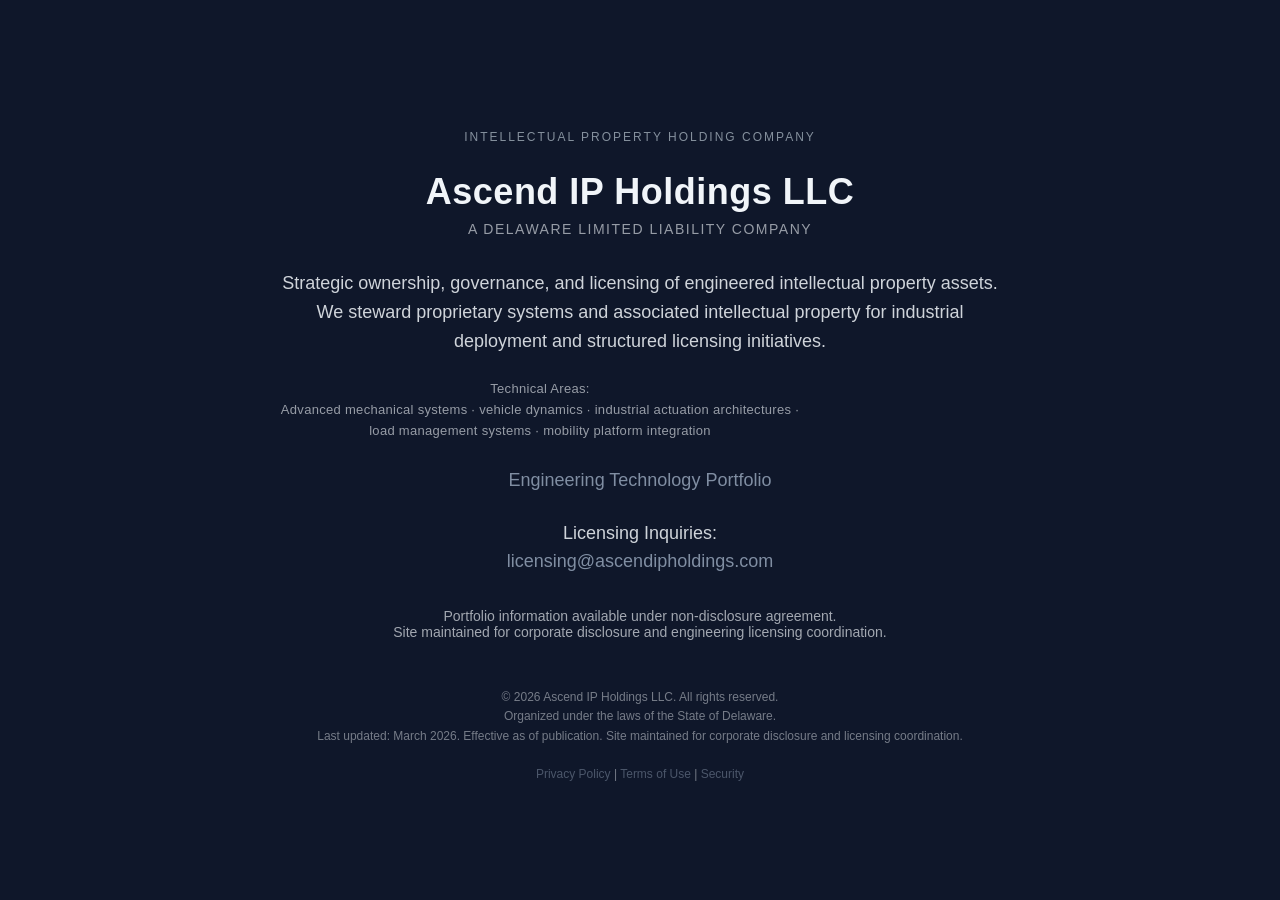
==== index.html @ 420e9a57 "Update index.html" ====
<!DOCTYPE html>
<html lang="en">
    <!--
Ascend IP Holdings LLC
Corporate website for engineering technology portfolio and licensing coordination.

This site provides high-level technical context only.
Detailed engineering materials are available under NDA for qualified OEM and Tier-1 partners.

Contact: licensing@ascendipholdings.com
-->
<head>
<meta charset="UTF-8">
<meta name="viewport" content="width=device-width, initial-scale=1.0">
<title>Ascend IP Holdings LLC</title>
    <link rel="canonical" href="https://ascendipholdings.com/">
    <link rel="icon" href="/favicon.ico">
    <meta name="author" content="Ascend IP Holdings LLC">
    <meta name="description" content="Ascend IP Holdings LLC is a Delaware limited liability company focused on strategic ownership, governance, and licensing of engineered intellectual property assets for industrial deployment.">

<meta property="og:title" content="Ascend IP Holdings LLC">
<meta property="og:description" content="Strategic ownership, governance, and licensing of engineered intellectual property assets.">
<meta property="og:type" content="website">
<meta property="og:url" content="https://ascendipholdings.com">

<meta name="robots" content="index, follow">
    <script type="application/ld+json">
{
 "@context": "https://schema.org",
 "@type": "Organization",
 "name": "Ascend IP Holdings LLC",
 "url": "https://ascendipholdings.com",
 "email": "legal@ascendipholdings.com",
 "description": "Strategic ownership, governance, and licensing of engineered intellectual property assets.",
 "foundingLocation": "Delaware, United States"
}
</script>
<style>
body {
    margin: 0;
    background-color: #0f172a;
    color: #f1f5f9;
    font-family: -apple-system, BlinkMacSystemFont, "Segoe UI", Roboto, Arial, sans-serif;
    display: flex;
    justify-content: center;
    align-items: center;
    height: 100vh;
    text-align: center;
}

.container {
    max-width: 720px;
    padding: 40px 24px;
}

h1 {
    font-size: 36px;
    font-weight: 600;
    margin-bottom: 8px;
    letter-spacing: 0.5px;
}

.subtitle {
    font-size: 14px;
    opacity: 0.6;
    margin-bottom: 32px;
    text-transform: uppercase;
    letter-spacing: 1.5px;
}

p {
    font-size: 18px;
    line-height: 1.6;
    opacity: 0.85;
    margin-bottom: 24px;
}

    .descriptor {
    font-size: 12px;
    letter-spacing: 2px;
    text-transform: uppercase;
    color: #9aa6b2;
    margin-bottom: 10px;
}
    .technical {
    font-size: 13px;
    opacity: 0.6;
    margin-top: 10px;
    letter-spacing: 0.3px;
    max-width: 520px;
}
    
.nda {
    font-size: 14px;
    opacity: 0.65;
    margin-top: 32px;
}

.footer {
    font-size: 12px;
    opacity: 0.45;
    margin-top: 48px;
    line-height: 1.6;
}
 a {
    color: #94a3b8;
    text-decoration: none;
}

a:hover {
    color: #e2e8f0;
    text-decoration: underline;
}   
</style>
</head>
<body>
<div class="container">
    <p class="descriptor">INTELLECTUAL PROPERTY HOLDING COMPANY</p>
    <h1>Ascend IP Holdings LLC</h1>
    <div class="subtitle">A Delaware Limited Liability Company</div>

    <p>
        Strategic ownership, governance, and licensing of engineered intellectual property assets. We steward proprietary systems and associated intellectual property for industrial deployment and structured licensing initiatives.
    </p>
    <!-- Technical domain overview (non-confidential) -->
    <p class="technical">
Technical Areas:<br>
Advanced mechanical systems · vehicle dynamics · industrial actuation architectures · 
load management systems · mobility platform integration
</p>
    <p><a href="technology.html">Engineering Technology Portfolio</a></p>
    <!-- Licensing and engineering evaluation inquiries -->
    <p>
    Licensing Inquiries:<br>
    <a href="mailto:licensing@ascendipholdings.com">licensing@ascendipholdings.com</a>
    </p>

    <div class="nda">
    Portfolio information available under non-disclosure agreement.<br>
    Site maintained for corporate disclosure and engineering licensing coordination.
</div>

    <div class="footer">
© 2026 Ascend IP Holdings LLC. All rights reserved.<br>
Organized under the laws of the State of Delaware.<br>
Last updated: March 2026. Effective as of publication. Site maintained for corporate disclosure and licensing coordination.<br><br>

<a href="/privacy.html">Privacy Policy</a> |
<a href="/terms.html">Terms of Use</a> |
<a href="/.well-known/security.txt">Security</a>
</div>
</div>
</body>
</html>
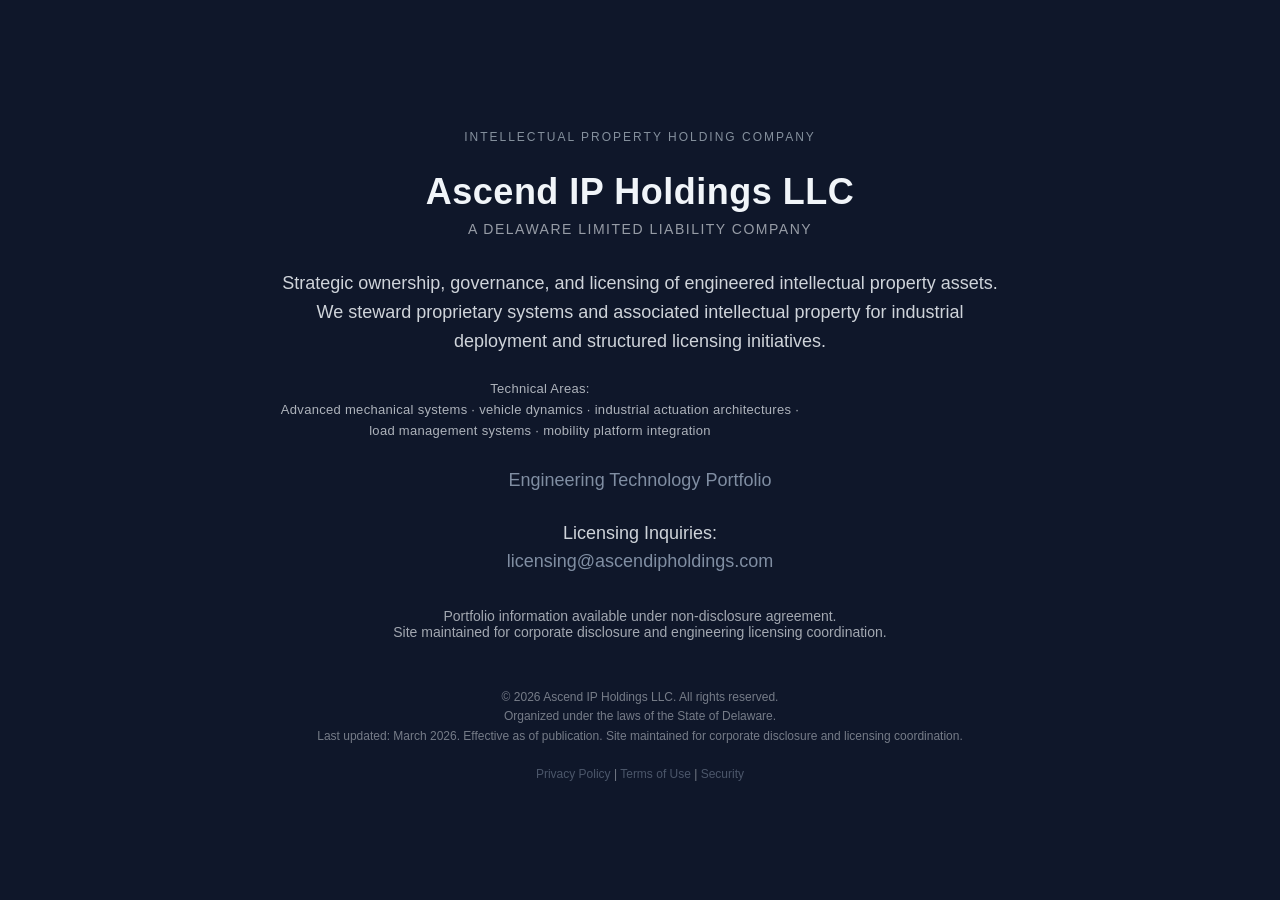
==== commit beb46734: "Update index.html" ====
--- a/index.html
+++ b/index.html
@@ -84,9 +84,10 @@
 }
     .technical {
     font-size: 13px;
-    opacity: 0.6;
+    opacity: 0.7;
     margin-top: 10px;
     letter-spacing: 0.3px;
+    text-align: center;
     max-width: 520px;
 }
     
@@ -124,9 +125,9 @@
     </p>
     <!-- Technical domain overview (non-confidential) -->
     <p class="technical">
-Technical Areas:<br>
-Advanced mechanical systems · vehicle dynamics · industrial actuation architectures · 
-load management systems · mobility platform integration
+     Technical Areas:<br>
+     Advanced mechanical systems · vehicle dynamics · industrial actuation architectures · 
+     load management systems · mobility platform integration
 </p>
     <p><a href="technology.html">Engineering Technology Portfolio</a></p>
     <!-- Licensing and engineering evaluation inquiries -->
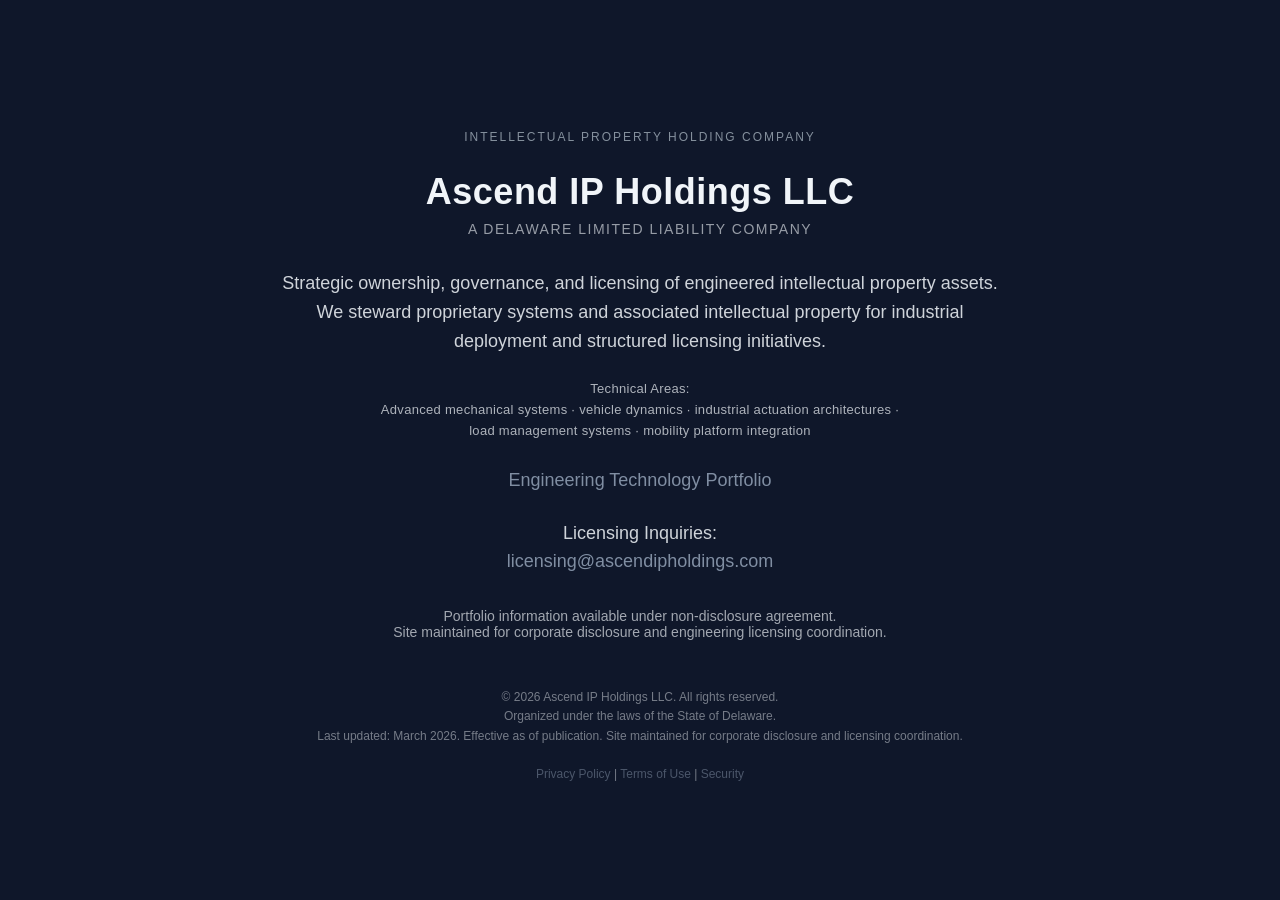
==== commit 0e475351: "Update index.html" ====
--- a/index.html
+++ b/index.html
@@ -87,8 +87,10 @@
     opacity: 0.7;
     margin-top: 10px;
     letter-spacing: 0.3px;
+    max-width: 520px;
+    margin-left: auto;
+    margin-right: auto;
     text-align: center;
-    max-width: 520px;
 }
     
 .nda {
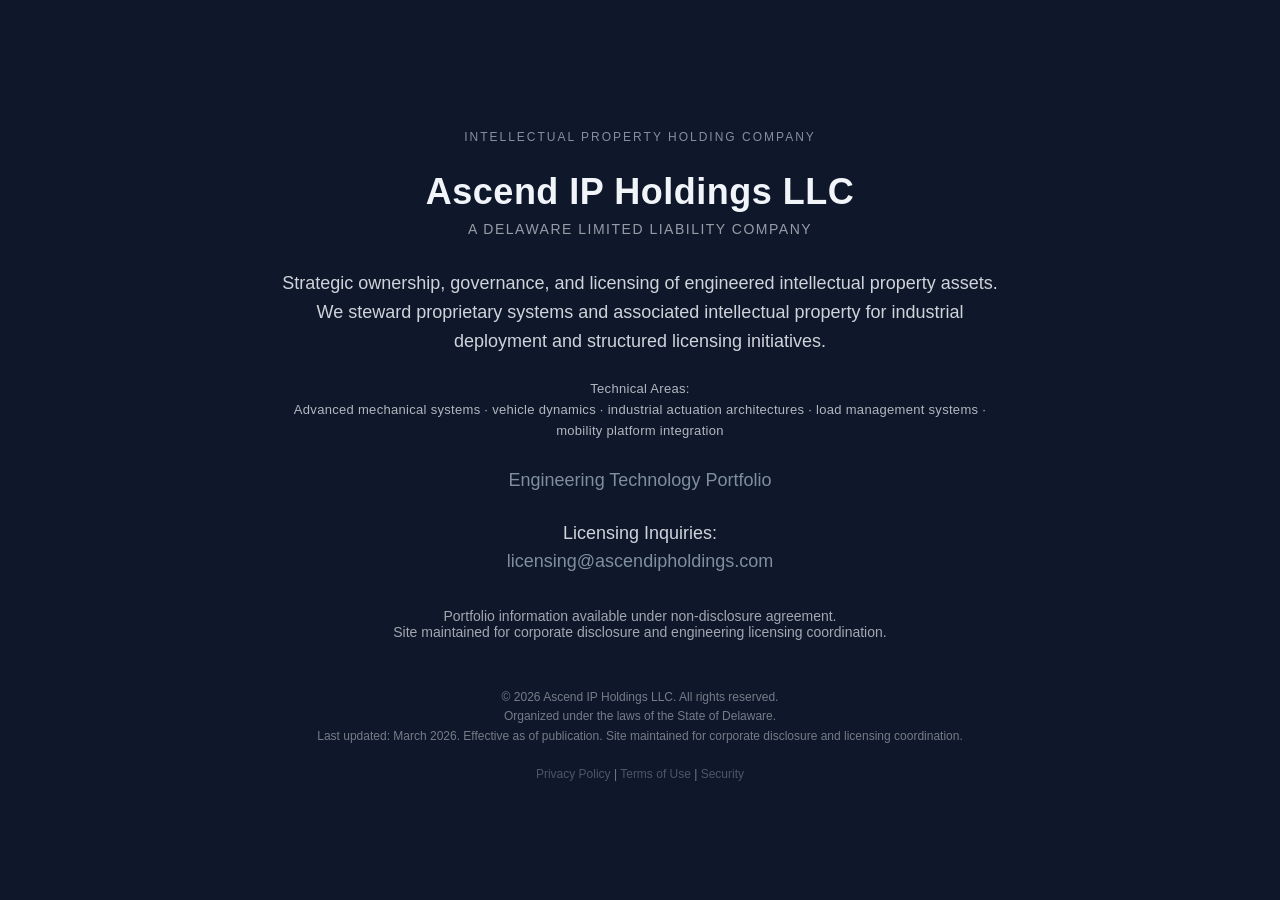
==== commit c6c75d78: "Update index.html" ====
--- a/index.html
+++ b/index.html
@@ -84,10 +84,9 @@
 }
     .technical {
     font-size: 13px;
-    opacity: 0.7;
+    opacity: 0.72;
     margin-top: 10px;
     letter-spacing: 0.3px;
-    max-width: 520px;
     margin-left: auto;
     margin-right: auto;
     text-align: center;
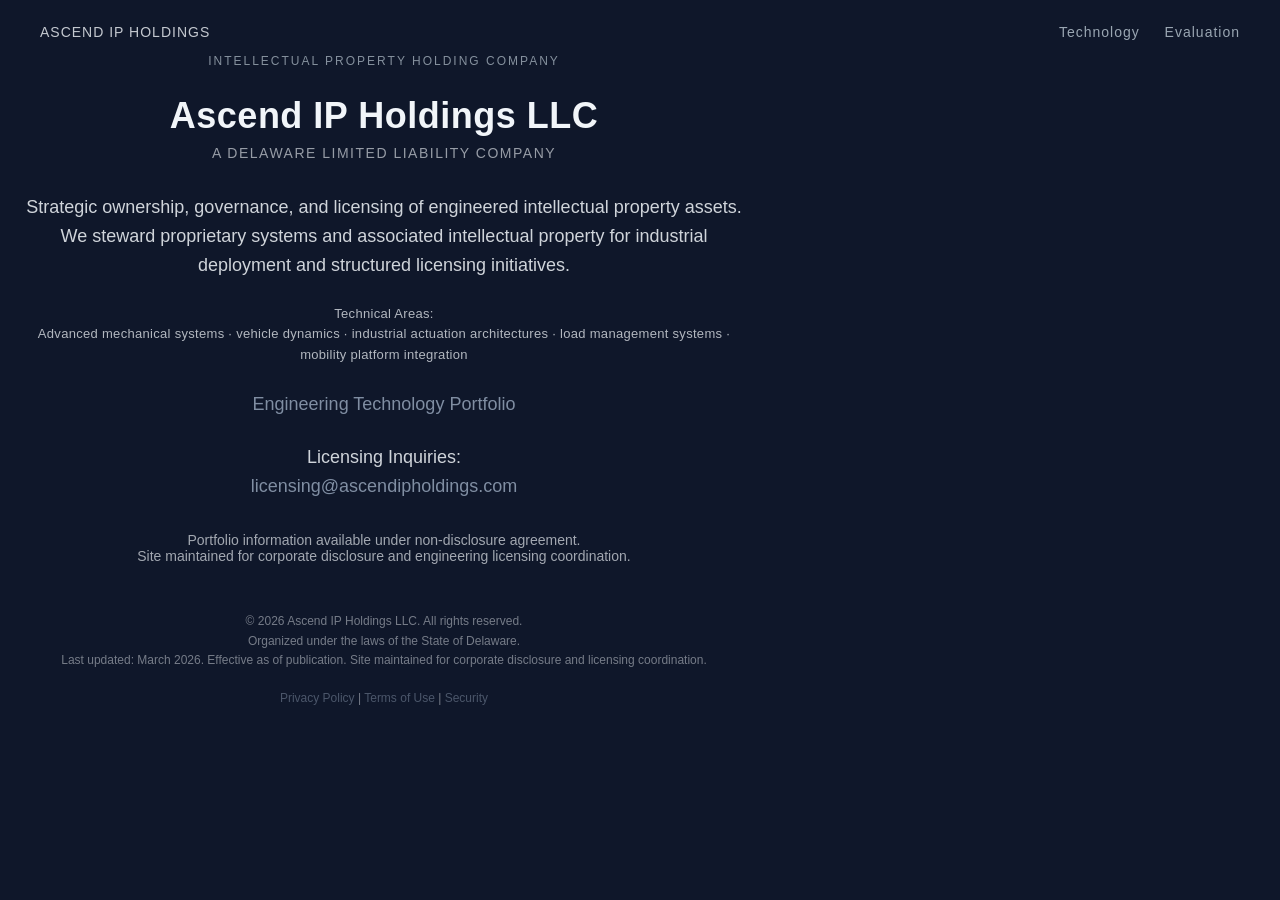
==== commit eff32798: "Update index.html" ====
--- a/index.html
+++ b/index.html
@@ -13,6 +13,7 @@
 <meta charset="UTF-8">
 <meta name="viewport" content="width=device-width, initial-scale=1.0">
 <title>Ascend IP Holdings LLC</title>
+    <link rel="stylesheet" href="styles.css">
     <link rel="canonical" href="https://ascendipholdings.com/">
     <link rel="icon" href="/favicon.ico">
     <meta name="author" content="Ascend IP Holdings LLC">
@@ -35,87 +36,21 @@
  "foundingLocation": "Delaware, United States"
 }
 </script>
-<style>
-body {
-    margin: 0;
-    background-color: #0f172a;
-    color: #f1f5f9;
-    font-family: -apple-system, BlinkMacSystemFont, "Segoe UI", Roboto, Arial, sans-serif;
-    display: flex;
-    justify-content: center;
-    align-items: center;
-    height: 100vh;
-    text-align: center;
-}
 
-.container {
-    max-width: 720px;
-    padding: 40px 24px;
-}
-
-h1 {
-    font-size: 36px;
-    font-weight: 600;
-    margin-bottom: 8px;
-    letter-spacing: 0.5px;
-}
-
-.subtitle {
-    font-size: 14px;
-    opacity: 0.6;
-    margin-bottom: 32px;
-    text-transform: uppercase;
-    letter-spacing: 1.5px;
-}
-
-p {
-    font-size: 18px;
-    line-height: 1.6;
-    opacity: 0.85;
-    margin-bottom: 24px;
-}
-
-    .descriptor {
-    font-size: 12px;
-    letter-spacing: 2px;
-    text-transform: uppercase;
-    color: #9aa6b2;
-    margin-bottom: 10px;
-}
-    .technical {
-    font-size: 13px;
-    opacity: 0.72;
-    margin-top: 10px;
-    letter-spacing: 0.3px;
-    margin-left: auto;
-    margin-right: auto;
-    text-align: center;
-}
-    
-.nda {
-    font-size: 14px;
-    opacity: 0.65;
-    margin-top: 32px;
-}
-
-.footer {
-    font-size: 12px;
-    opacity: 0.45;
-    margin-top: 48px;
-    line-height: 1.6;
-}
- a {
-    color: #94a3b8;
-    text-decoration: none;
-}
-
-a:hover {
-    color: #e2e8f0;
-    text-decoration: underline;
-}   
-</style>
 </head>
 <body>
+    <div class="nav">
+
+<div class="nav-left">
+ASCEND IP HOLDINGS
+</div>
+
+<div class="nav-right">
+<a href="technology.html">Technology</a>
+<a href="evaluation.html">Evaluation</a>
+</div>
+
+</div>
 <div class="container">
     <p class="descriptor">INTELLECTUAL PROPERTY HOLDING COMPANY</p>
     <h1>Ascend IP Holdings LLC</h1>
@@ -149,7 +84,7 @@
 
 <a href="/privacy.html">Privacy Policy</a> |
 <a href="/terms.html">Terms of Use</a> |
-<a href="/.well-known/security.txt">Security</a>
+<a href="/security.html">Security</a>
 </div>
 </div>
 </body>
--- a/styles.css
+++ b/styles.css
@@ -0,0 +1,103 @@
+body {
+    margin: 0;
+    background-color: #0f172a;
+    color: #f1f5f9;
+    font-family: -apple-system, BlinkMacSystemFont, "Segoe UI", Roboto, Arial, sans-serif;
+    text-align: center;
+}
+
+.container {
+    max-width: 720px;
+    padding: 40px 24px;
+}
+.container-doc {
+    max-width: 760px;
+    margin: 0 auto;
+    padding: 40px 24px;
+}
+
+h1 {
+    font-size: 36px;
+    font-weight: 600;
+    margin-bottom: 8px;
+    letter-spacing: 0.5px;
+}
+
+.subtitle {
+    font-size: 14px;
+    opacity: 0.6;
+    margin-bottom: 32px;
+    text-transform: uppercase;
+    letter-spacing: 1.5px;
+}
+
+p {
+    font-size: 18px;
+    line-height: 1.6;
+    opacity: 0.85;
+    margin-bottom: 24px;
+}
+.nav {
+    position: absolute;
+    top: 24px;
+    left: 40px;
+    right: 40px;
+    display: flex;
+    justify-content: space-between;
+    align-items: center;
+    font-size: 14px;
+    letter-spacing: 1px;
+}
+
+.nav-left {
+    font-weight: 500;
+    opacity: 0.8;
+}
+
+.nav-right a {
+    margin-left: 20px;
+    color: #9aa6b2;
+}
+
+.nav-right a:hover {
+    color: #e2e8f0;
+}
+
+    .descriptor {
+    font-size: 12px;
+    letter-spacing: 2px;
+    text-transform: uppercase;
+    color: #9aa6b2;
+    margin-bottom: 10px;
+}
+    .technical {
+    font-size: 13px;
+    opacity: 0.72;
+    margin-top: 10px;
+    letter-spacing: 0.3px;
+    margin-left: auto;
+    margin-right: auto;
+    text-align: center;
+}
+    
+.nda {
+    font-size: 14px;
+    opacity: 0.65;
+    margin-top: 32px;
+}
+
+.footer {
+    font-size: 12px;
+    opacity: 0.45;
+    margin-top: 48px;
+    line-height: 1.6;
+}
+ a {
+    color: #94a3b8;
+    text-decoration: none;
+}
+
+a:hover {
+    color: #e2e8f0;
+    text-decoration: underline;
+}
